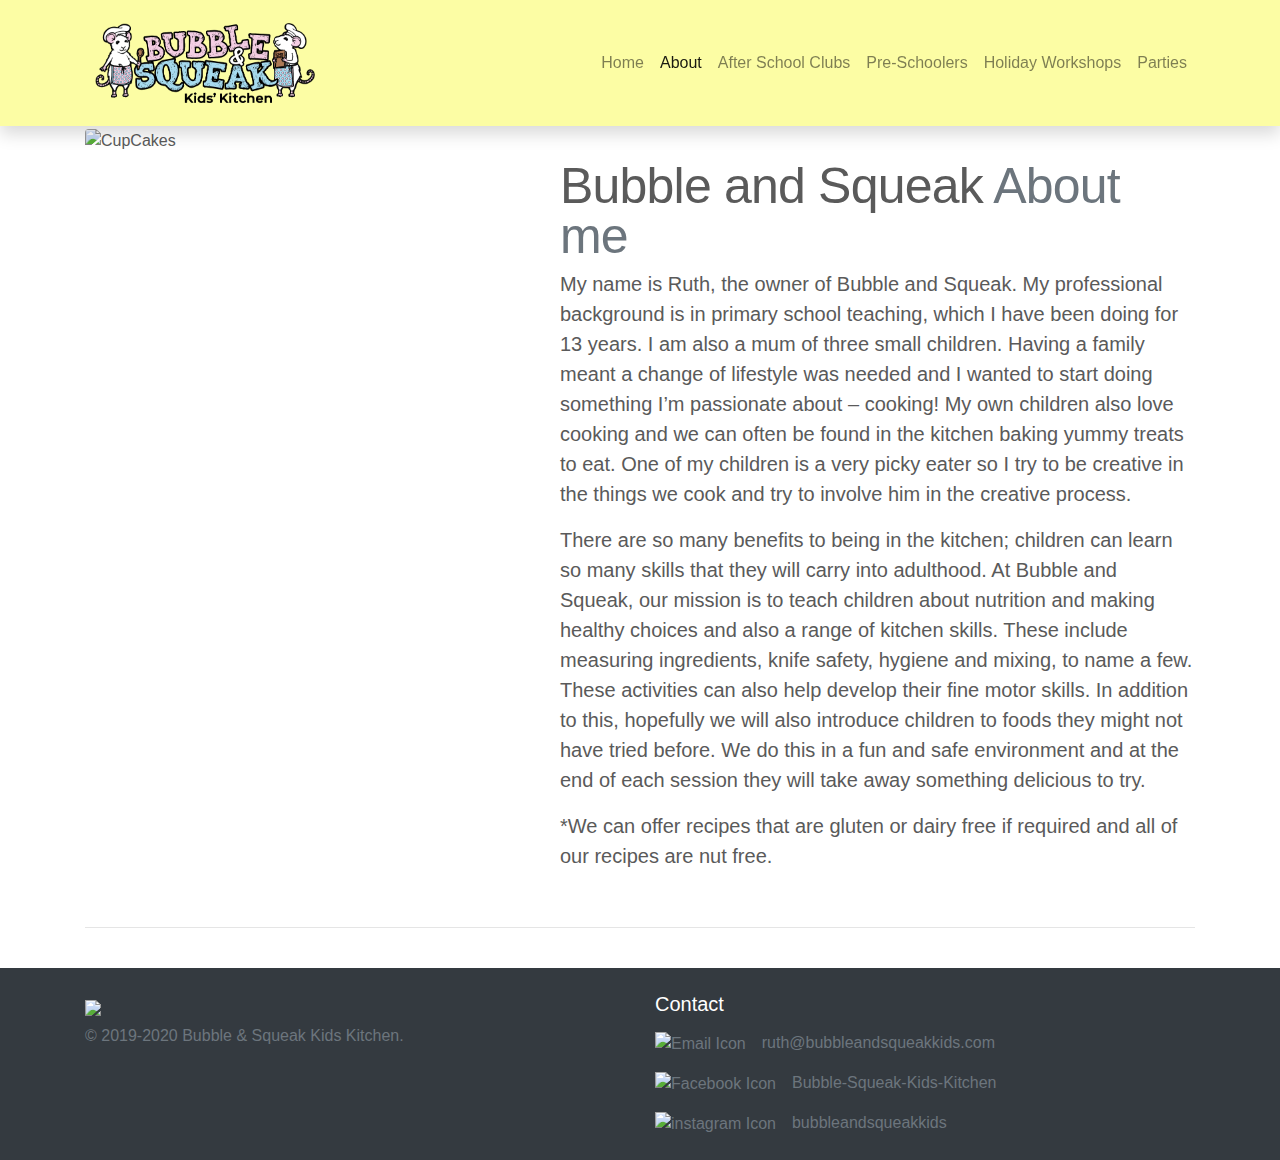
==== about.html @ d747537f "Reverted home page text size change" ====
<!doctype html>
<html lang="en">

<head>
  <meta charset="utf-8">
  <meta name="viewport" content="width=device-width, initial-scale=1, shrink-to-fit=no">
  <meta name="description" content="">
  <meta name="author" content="Thomas Brace">
  <title>Bubble & Squeak Kids' Kitchen</title>

  <!-- Bootstrap core CSS -->
  <link href="https://stackpath.bootstrapcdn.com/bootstrap/4.4.1/css/bootstrap.min.css" rel="stylesheet" integrity="sha384-Vkoo8x4CGsO3+Hhxv8T/Q5PaXtkKtu6ug5TOeNV6gBiFeWPGFN9MuhOf23Q9Ifjh" crossorigin="anonymous">

  <!-- Favicons -->
  <link rel="apple-touch-icon" sizes="180x180" href="img/apple-touch-icon.png">
  <link rel="icon" type="image/png" sizes="32x32" href="img/favicon-32x32.png">
  <link rel="icon" type="image/png" sizes="16x16" href="img/favicon-16x16.png">
  <link rel="manifest" href="img/site.webmanifest">
  <link rel="mask-icon" href="img/safari-pinned-tab.svg" color="#fcfda4">
  <meta name="msapplication-TileColor" content="#fcfda4">
  <meta name="theme-color" content="#fcfda4">

  <style>
      .featurette-heading {
          margin-top: 0rem;
      }
      .navbar
      {
        background-color: #fcfda4 !important;
      }
      .navbar #logo {
        height: 100px;
        transition: 0.4s;
      }
      .featurette .frame{
        overflow: hidden;
        position: relative;
        padding-bottom: 100%;
      }
      .frame img{
        position: absolute;
        height: 100%;
      }
    </style>
    <!-- Custom styles for this template -->
    <link href="css/style.css" rel="stylesheet">

    <!-- Global site tag (gtag.js) - Google Analytics -->
    <script async src="https://www.googletagmanager.com/gtag/js?id=UA-159951151-1"></script>
    <script>
      window.dataLayer = window.dataLayer || [];
      function gtag(){dataLayer.push(arguments);}
      gtag('js', new Date());

      gtag('config', 'UA-159951151-1');
    </script>
</head>

<body>
  <!-- Navigation -->
  <nav class="navbar navbar-expand-lg navbar-light bg-light shadow fixed-top">
    <div class="container">
      <a class="navbar-brand" href="#">
        <img id="logo" src="img/B&S_Full_Transparent.png" alt="">
      </a>
      <button class="navbar-toggler" type="button" data-toggle="collapse" data-target="#navbarResponsive" aria-controls="navbarResponsive" aria-expanded="false" aria-label="Toggle navigation">
        <span class="navbar-toggler-icon"></span>
      </button>
      <div class="collapse navbar-collapse" id="navbarResponsive">
        <ul class="navbar-nav ml-auto">
          <li class="nav-item">
            <a class="nav-link" href="index.html">Home</a>
          </li>
          <li class="nav-item active">
            <a class="nav-link" href="about.html">About
              <span class="sr-only">(current)</span>
            </a>
          </li>
          <li class="nav-item">
            <a class="nav-link" href="AfterSchool.html">After School Clubs</a>
          </li>
          <li class="nav-item">
            <a class="nav-link" href="PreSchoolers.html">Pre-Schoolers
            </a>
          </li>
          <li class="nav-item">
            <a class="nav-link" href="HolidayClubs.html">Holiday Workshops</a>
          </li>
          <li class="nav-item">
            <a class="nav-link" href="Parties.html">Parties</a>
          </li>

        </ul>
      </div>
    </div>
  </nav>

  <main role="main">

    <!-- Page Content -->
    <!-- Marketing messaging and featurettes
     ================================================== -->
    <!-- Wrap the rest of the page in another container to center all the content. -->

    <div class="container marketing">

      <!-- START THE FEATURETTES -->

      <hr class="featurette-divider">

      <div class="row featurette">
        <div class="col-md-7 order-md-2">
          <h2 class="featurette-heading">Bubble and Squeak <span class="text-muted">About me</span></h2>
          <p class="lead">My name is Ruth, the owner of Bubble and Squeak.  My professional background is in primary school teaching, which I have been doing for 13 years.  I am also a mum of three small children.  Having a family meant a change of lifestyle was needed and I wanted to start doing something I’m passionate about – cooking!  My own children also love cooking and we can often be found in the kitchen baking yummy treats to eat.  One of my children is a very picky eater so I try to be creative in the things we cook and try to involve him in the creative process.</p>
          <p class="lead">There are so many benefits to being in the kitchen; children can learn so many skills that they will carry into adulthood.  At Bubble and Squeak, our mission is to teach children about nutrition and making healthy choices and also a range of kitchen skills.  These include measuring ingredients, knife safety, hygiene and mixing, to name a few.  These activities can also help develop their fine motor skills. In addition to this, hopefully we will also introduce children to foods they might not have tried before.  We do this in a fun and safe environment and at the end of each session they will take away something delicious to try.</p>
          <p class="lead">*We can offer recipes that are gluten or dairy free if required and all of our recipes are nut free.</p>
        </div>
        <div class="col-md-5 order-md-1">
          <div class="frame" width=500px height=500px>
            <img src="img/hannah-tasker-ZBkH8G4_yyE-unsplash.jpg" class="rounded" alt="CupCakes">
          </div>
        </div>
      </div>

      <hr class="featurette-divider">

      <!-- /END THE FEATURETTES -->

    </div><!-- /.container -->
  </main>


  <!-- FOOTER -->
  <footer class="page-footer pt-4 bg-dark text-white">
    <div class="container">
      <div class="row">
        <div class="col-12 col-md">
          <img class="social" src="img/favicon.ico"></img>
          <ul class="list-unstyled text-small">
            <li><span class="text-muted">&copy; 2019-2020 Bubble & Squeak Kids Kitchen.</span></li>
          </ul>
        </div>
        <div class="col-12 col-md">
          <h5>Contact</h5>
          <ul class="list-unstyled text-small">
            <li>
              <a class="text-muted" href="mailto:ruth@bubbleandsqueakkids.com?subject=Enquiry">
                <img src="img/Email_White.png" class="social" alt="Email Icon">ruth@bubbleandsqueakkids.com
              </a>
            </li>
            <li>
              <a class="text-muted" href="https://www.facebook.com/Bubble-Squeak-Kids-Kitchen-102917904617053/" target="_blank">
                <img src="img/f_logo_RGB-White_58.png" class="social" alt="Facebook Icon">Bubble-Squeak-Kids-Kitchen
              </a>
            </li>
            <li>
              <a class="text-muted" href="https://www.instagram.com/bubbleandsqueakkids" target="_blank">
                <img src="img/glyph-logo_May2016_White.png" class="social" alt="instagram Icon">bubbleandsqueakkids
              </a>
            </li>
          </ul>
        </div>
      </div>
    </div>
  </footer>

  <!-- Bootstrap's js requires jquery - needed for the nav bar collapse -->
  <script src="https://code.jquery.com/jquery-3.2.1.slim.min.js" integrity="sha384-KJ3o2DKtIkvYIK3UENzmM7KCkRr/rE9/Qpg6aAZGJwFDMVNA/GpGFF93hXpG5KkN" crossorigin="anonymous"></script>
  <script src="https://stackpath.bootstrapcdn.com/bootstrap/4.4.1/js/bootstrap.min.js" integrity="sha384-wfSDF2E50Y2D1uUdj0O3uMBJnjuUD4Ih7YwaYd1iqfktj0Uod8GCExl3Og8ifwB6" crossorigin="anonymous"></script>
  <script>
    // When the user scrolls down 80px from the top of the document, resize logo size
    window.onscroll = function() {
      scrollFunction()
    };

    function scrollFunction() {
      if (document.body.scrollTop > 80 || document.documentElement.scrollTop > 80) {
        document.getElementById("logo").style.height = "50px";
      } else {
        document.getElementById("logo").style.height = "100px";
      }
    }
  </script>
</body>

</html>
---- css/style.css ----
/* GLOBAL STYLES
-------------------------------------------------- */
/* Padding below the footer and lighter body text */

body {
  padding-top: 3rem;
  padding-bottom: none;
  color: #5a5a5a;
}

/* FOOTER
-------------------------------------------------- */
.social {
  width: 2.5rem;
  margin-right: 1rem;
  margin-top: 0.5rem;
  margin-bottom: 0.5rem;
}

/* MARKETING CONTENT
-------------------------------------------------- */

/* Center align the text within the three columns below the carousel */
.marketing .col-lg-4 {
  margin-bottom: 1.5rem;
  text-align: center;
}
.marketing h2 {
  font-weight: 400;
}
.marketing .col-lg-4 p {
  margin-right: .75rem;
  margin-left: .75rem;
}


/* Featurettes
------------------------- */

.featurette-divider {
  margin: 2.5rem 0; /* Space out the Bootstrap <hr> more */
}

/* Thin out the marketing headings */
.featurette-heading {
  font-weight: 300;
  line-height: 1;
  letter-spacing: -.05rem;
}


/* RESPONSIVE CSS
-------------------------------------------------- */

@media (min-width: 40em) {
  /* Bump up size of carousel content */
  .carousel-caption p {
    margin-bottom: 1.25rem;
    font-size: 1.25rem;
    line-height: 1.4;
  }

  .featurette-heading {
    font-size: 50px;
  }
}

@media (min-width: 62em) {
  .featurette-heading {
    margin-top: 2rem;
  }
}
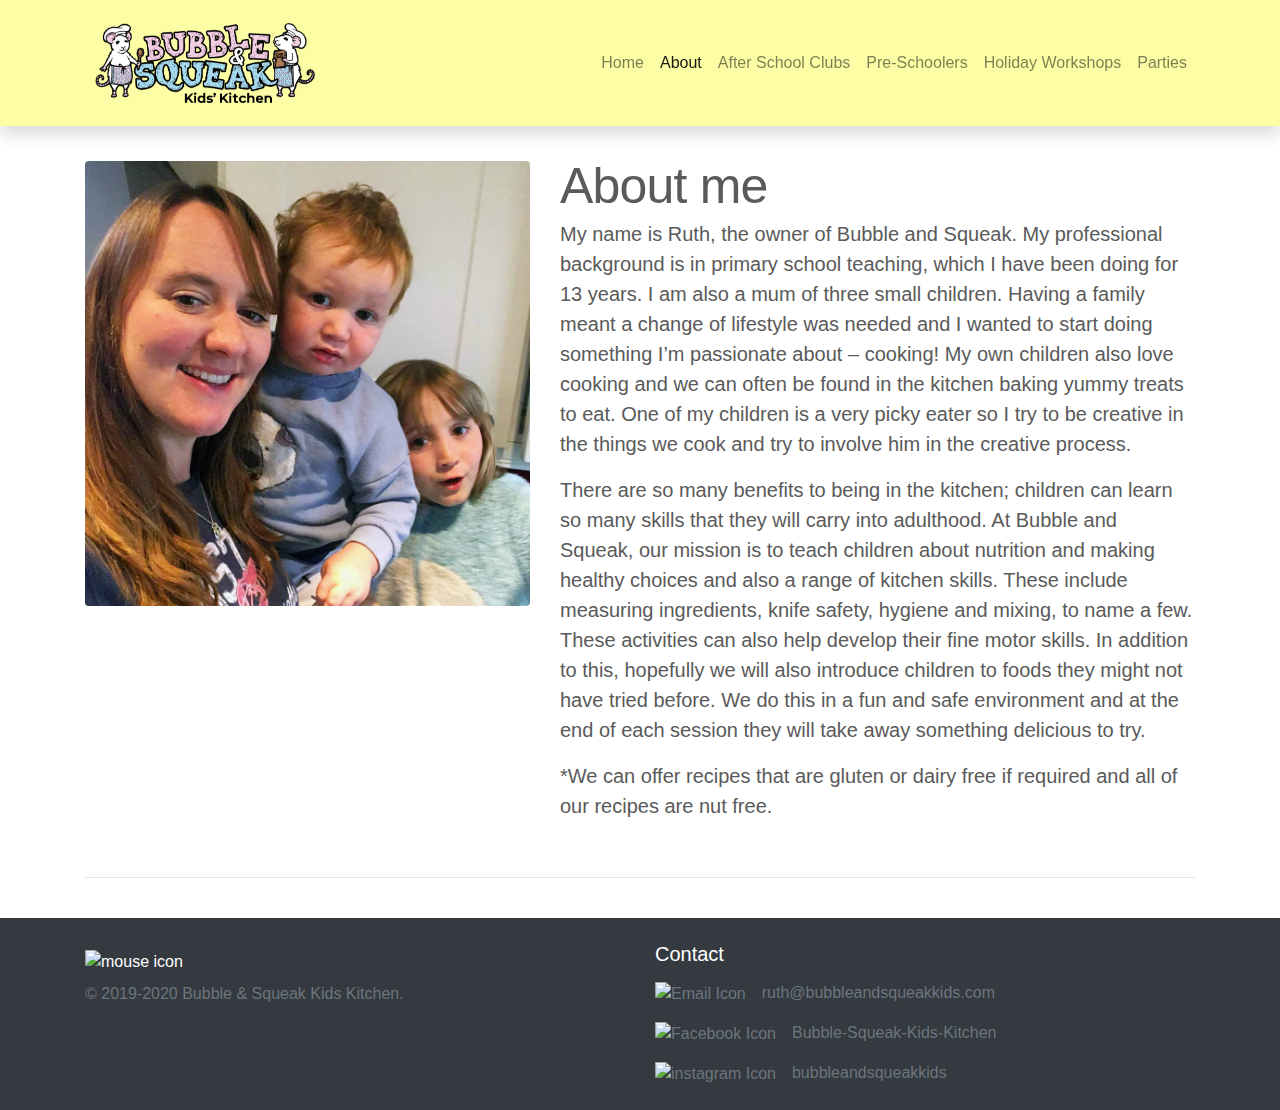
==== commit a6a759c9: "Spellings" ====
--- a/about.html
+++ b/about.html
@@ -54,14 +54,18 @@
 
       gtag('config', 'UA-159951151-1');
     </script>
+
+    <link rel="stylesheet" type="text/css" href="//wpcc.io/lib/1.0.2/cookieconsent.min.css"/>
+    <script src="//wpcc.io/lib/1.0.2/cookieconsent.min.js"></script>
+    <script>window.addEventListener("load", function(){window.wpcc.init({"border":"thin","corners":"small","colors":{"popup":{"background":"#fcfda4","text":"#5a5a5a","border":"#e0bc57"},"button":{"background":"#f6cdf3","text":"#5a5a5a"}},"position":"bottom","content":{"href":"https://www.bubbleandsqueakkids.com/cookies.html"}})});</script>
 </head>
 
 <body>
   <!-- Navigation -->
   <nav class="navbar navbar-expand-lg navbar-light bg-light shadow fixed-top">
     <div class="container">
-      <a class="navbar-brand" href="#">
-        <img id="logo" src="img/B&S_Full_Transparent.png" alt="">
+      <a class="navbar-brand" href="index.html">
+        <img id="logo" src="img/B&S_Full_Transparent.png" alt="Bubble and Squeak log">
       </a>
       <button class="navbar-toggler" type="button" data-toggle="collapse" data-target="#navbarResponsive" aria-controls="navbarResponsive" aria-expanded="false" aria-label="Toggle navigation">
         <span class="navbar-toggler-icon"></span>
@@ -95,7 +99,7 @@
     </div>
   </nav>
 
-  <main role="main">
+  <main>
 
     <!-- Page Content -->
     <!-- Marketing messaging and featurettes
@@ -110,14 +114,14 @@
 
       <div class="row featurette">
         <div class="col-md-7 order-md-2">
-          <h2 class="featurette-heading">Bubble and Squeak <span class="text-muted">About me</span></h2>
+          <h2 class="featurette-heading">About me</h2>
           <p class="lead">My name is Ruth, the owner of Bubble and Squeak.  My professional background is in primary school teaching, which I have been doing for 13 years.  I am also a mum of three small children.  Having a family meant a change of lifestyle was needed and I wanted to start doing something I’m passionate about – cooking!  My own children also love cooking and we can often be found in the kitchen baking yummy treats to eat.  One of my children is a very picky eater so I try to be creative in the things we cook and try to involve him in the creative process.</p>
           <p class="lead">There are so many benefits to being in the kitchen; children can learn so many skills that they will carry into adulthood.  At Bubble and Squeak, our mission is to teach children about nutrition and making healthy choices and also a range of kitchen skills.  These include measuring ingredients, knife safety, hygiene and mixing, to name a few.  These activities can also help develop their fine motor skills. In addition to this, hopefully we will also introduce children to foods they might not have tried before.  We do this in a fun and safe environment and at the end of each session they will take away something delicious to try.</p>
           <p class="lead">*We can offer recipes that are gluten or dairy free if required and all of our recipes are nut free.</p>
         </div>
         <div class="col-md-5 order-md-1">
           <div class="frame" width=500px height=500px>
-            <img src="img/hannah-tasker-ZBkH8G4_yyE-unsplash.jpg" class="rounded" alt="CupCakes">
+            <img src="img/About_Me.jpeg" class="rounded" alt="Ruth Brace">
           </div>
         </div>
       </div>
@@ -135,7 +139,7 @@
     <div class="container">
       <div class="row">
         <div class="col-12 col-md">
-          <img class="social" src="img/favicon.ico"></img>
+          <img class="social" src="img/favicon.ico" alt="mouse icon">
           <ul class="list-unstyled text-small">
             <li><span class="text-muted">&copy; 2019-2020 Bubble & Squeak Kids Kitchen.</span></li>
           </ul>
--- a/css/style.css
+++ b/css/style.css
@@ -47,7 +47,9 @@
   line-height: 1;
   letter-spacing: -.05rem;
 }
-
+.featurette .frame {
+    margin-top: 2rem;
+}
 
 /* RESPONSIVE CSS
 -------------------------------------------------- */
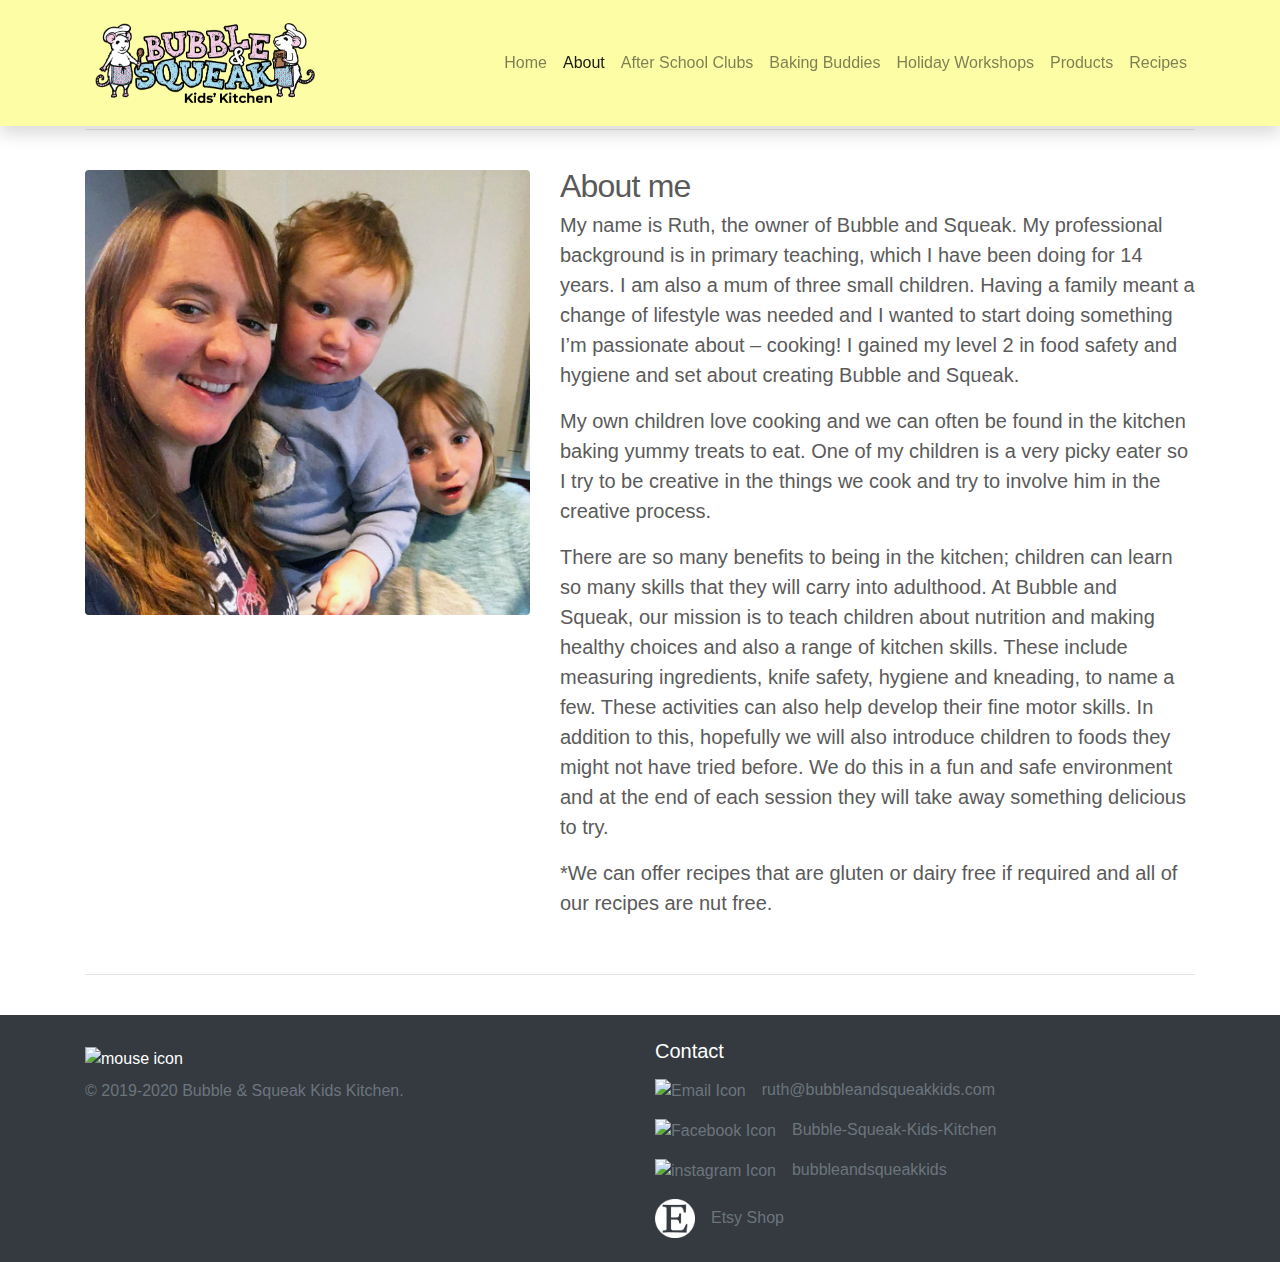
==== commit 8d1c6918: "Products page added" ====
--- a/about.html
+++ b/about.html
@@ -47,6 +47,14 @@
 
     <!-- Global site tag (gtag.js) - Google Analytics -->
     <script async src="https://www.googletagmanager.com/gtag/js?id=UA-159951151-1"></script>
+    <!-- Google Tag Manager -->
+    <script>(function(w,d,s,l,i){w[l]=w[l]||[];w[l].push({'gtm.start':
+    new Date().getTime(),event:'gtm.js'});var f=d.getElementsByTagName(s)[0],
+    j=d.createElement(s),dl=l!='dataLayer'?'&l='+l:'';j.async=true;j.src=
+    'https://www.googletagmanager.com/gtm.js?id='+i+dl;f.parentNode.insertBefore(j,f);
+    })(window,document,'script','dataLayer','GTM-W56TCQ7');</script>
+    <!-- End Google Tag Manager -->
+
     <script>
       window.dataLayer = window.dataLayer || [];
       function gtag(){dataLayer.push(arguments);}
@@ -61,6 +69,12 @@
 </head>
 
 <body>
+
+  <!-- Google Tag Manager (noscript) -->
+<noscript><iframe src="https://www.googletagmanager.com/ns.html?id=GTM-W56TCQ7"
+height="0" width="0" style="display:none;visibility:hidden"></iframe></noscript>
+<!-- End Google Tag Manager (noscript) -->
+
   <!-- Navigation -->
   <nav class="navbar navbar-expand-lg navbar-light bg-light shadow fixed-top">
     <div class="container">
@@ -84,14 +98,16 @@
             <a class="nav-link" href="AfterSchool.html">After School Clubs</a>
           </li>
           <li class="nav-item">
-            <a class="nav-link" href="PreSchoolers.html">Pre-Schoolers
-            </a>
+            <a class="nav-link" href="BakingBuddies.html">Baking Buddies</a>
           </li>
           <li class="nav-item">
             <a class="nav-link" href="HolidayClubs.html">Holiday Workshops</a>
           </li>
           <li class="nav-item">
-            <a class="nav-link" href="Parties.html">Parties</a>
+            <a class="nav-link" href="Products.html">Products</a>
+          </li>
+          <li class="nav-item">
+            <a class="nav-link" href="recipes.html">Recipes</a>
           </li>
 
         </ul>
@@ -111,12 +127,14 @@
       <!-- START THE FEATURETTES -->
 
       <hr class="featurette-divider">
+      <hr class="featurette-divider">
 
       <div class="row featurette">
         <div class="col-md-7 order-md-2">
           <h2 class="featurette-heading">About me</h2>
-          <p class="lead">My name is Ruth, the owner of Bubble and Squeak.  My professional background is in primary school teaching, which I have been doing for 13 years.  I am also a mum of three small children.  Having a family meant a change of lifestyle was needed and I wanted to start doing something I’m passionate about – cooking!  My own children also love cooking and we can often be found in the kitchen baking yummy treats to eat.  One of my children is a very picky eater so I try to be creative in the things we cook and try to involve him in the creative process.</p>
-          <p class="lead">There are so many benefits to being in the kitchen; children can learn so many skills that they will carry into adulthood.  At Bubble and Squeak, our mission is to teach children about nutrition and making healthy choices and also a range of kitchen skills.  These include measuring ingredients, knife safety, hygiene and mixing, to name a few.  These activities can also help develop their fine motor skills. In addition to this, hopefully we will also introduce children to foods they might not have tried before.  We do this in a fun and safe environment and at the end of each session they will take away something delicious to try.</p>
+          <p class="lead">My name is Ruth, the owner of Bubble and Squeak. My professional background is in primary teaching, which I have been doing for 14 years. I am also a mum of three small children. Having a family meant a change of lifestyle was needed and I wanted to start doing something I’m passionate about – cooking! I gained my level 2 in food safety and hygiene and set about creating Bubble and Squeak.</p>
+          <p class="lead">My own children love cooking and we can often be found in the kitchen baking yummy treats to eat. One of my children is a very picky eater so I try to be creative in the things we cook and try to involve him in the creative process.</p>
+          <p class="lead">There are so many benefits to being in the kitchen; children can learn so many skills that they will carry into adulthood. At Bubble and Squeak, our mission is to teach children about nutrition and making healthy choices and also a range of kitchen skills. These include measuring ingredients, knife safety, hygiene and kneading, to name a few. These activities can also help develop their fine motor skills. In addition to this, hopefully we will also introduce children to foods they might not have tried before. We do this in a fun and safe environment and at the end of each session they will take away something delicious to try.</p>
           <p class="lead">*We can offer recipes that are gluten or dairy free if required and all of our recipes are nut free.</p>
         </div>
         <div class="col-md-5 order-md-1">
@@ -162,6 +180,11 @@
                 <img src="img/glyph-logo_May2016_White.png" class="social" alt="instagram Icon">bubbleandsqueakkids
               </a>
             </li>
+            <li>
+              <a class="text-muted" href="https://www.etsy.com/uk/shop/BubbleandSqueakBake" target="_blank">
+                <img src="img/Etsy_Logo.png" class="social" alt="Etsy Icon">Etsy Shop
+              </a>
+            </li>
           </ul>
         </div>
       </div>
--- a/css/style.css
+++ b/css/style.css
@@ -6,6 +6,12 @@
   padding-top: 3rem;
   padding-bottom: none;
   color: #5a5a5a;
+}
+
+/* masthead
+-------------------------------------------------- */
+.masthead {
+  color: #191919;
 }
 
 /* FOOTER
@@ -47,9 +53,26 @@
   line-height: 1;
   letter-spacing: -.05rem;
 }
-.featurette .frame {
-    margin-top: 2rem;
+
+/* recipe cards
+------------------------- */
+
+.card-columns {
+  @include media-breakpoint-only(m) {
+    column-count: 4;
+  }
+  @include media-breakpoint-only(lg) {
+    column-count: 5;
+  }
+  @include media-breakpoint-only(xl) {
+    column-count: 6;
+  }
 }
+.btn-outline-secondary:hover {
+    color: #6c757d !important;
+    background-color: #fff !important;
+    border-color: #6c757d;
+    box-shadow: 0 0 0 0.2rem rgba(108,117,125,.5);
 
 /* RESPONSIVE CSS
 -------------------------------------------------- */
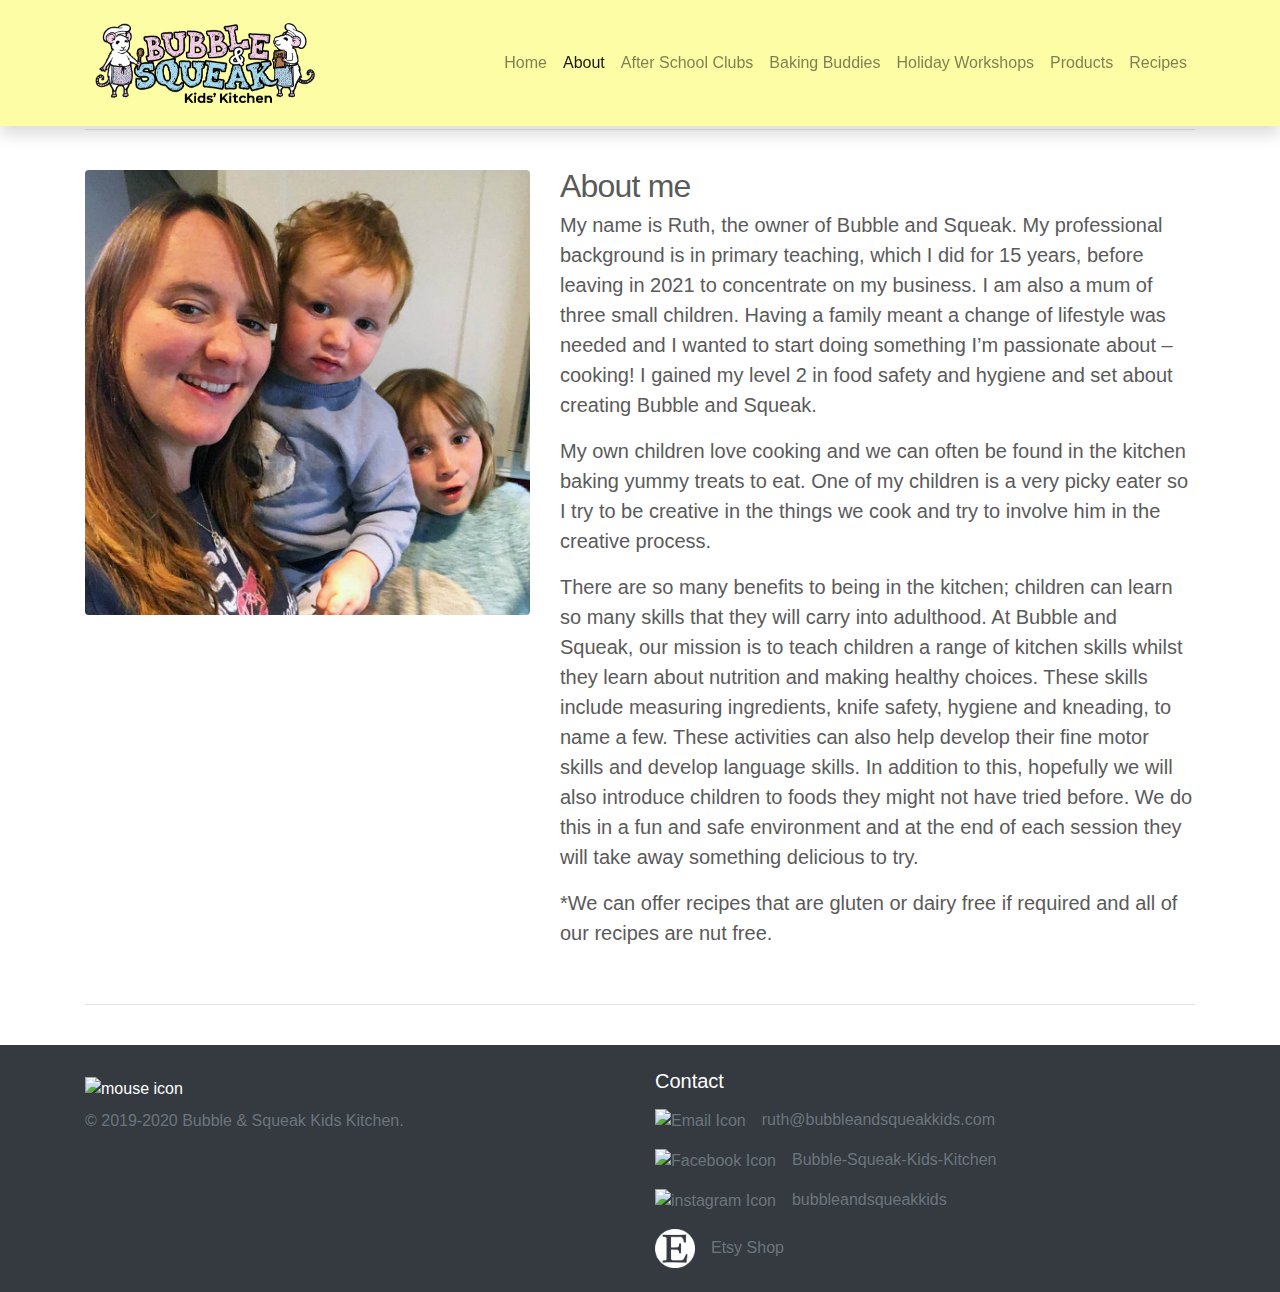
==== commit dbd86b05: "Text updates" ====
--- a/about.html
+++ b/about.html
@@ -132,9 +132,9 @@
       <div class="row featurette">
         <div class="col-md-7 order-md-2">
           <h2 class="featurette-heading">About me</h2>
-          <p class="lead">My name is Ruth, the owner of Bubble and Squeak. My professional background is in primary teaching, which I have been doing for 14 years. I am also a mum of three small children. Having a family meant a change of lifestyle was needed and I wanted to start doing something I’m passionate about – cooking! I gained my level 2 in food safety and hygiene and set about creating Bubble and Squeak.</p>
+          <p class="lead">My name is Ruth, the owner of Bubble and Squeak. My professional background is in primary teaching, which I did for 15 years, before leaving in 2021 to concentrate on my business. I am also a mum of three small children. Having a family meant a change of lifestyle was needed and I wanted to start doing something I’m passionate about – cooking! I gained my level 2 in food safety and hygiene and set about creating Bubble and Squeak.</p>
           <p class="lead">My own children love cooking and we can often be found in the kitchen baking yummy treats to eat. One of my children is a very picky eater so I try to be creative in the things we cook and try to involve him in the creative process.</p>
-          <p class="lead">There are so many benefits to being in the kitchen; children can learn so many skills that they will carry into adulthood. At Bubble and Squeak, our mission is to teach children about nutrition and making healthy choices and also a range of kitchen skills. These include measuring ingredients, knife safety, hygiene and kneading, to name a few. These activities can also help develop their fine motor skills. In addition to this, hopefully we will also introduce children to foods they might not have tried before. We do this in a fun and safe environment and at the end of each session they will take away something delicious to try.</p>
+          <p class="lead">There are so many benefits to being in the kitchen; children can learn so many skills that they will carry into adulthood. At Bubble and Squeak, our mission is to teach children a range of kitchen skills whilst they learn about nutrition and making healthy choices. These skills include measuring ingredients, knife safety, hygiene and kneading, to name a few. These activities can also help develop their fine motor skills and develop language skills. In addition to this, hopefully we will also introduce children to foods they might not have tried before. We do this in a fun and safe environment and at the end of each session they will take away something delicious to try.</p>
           <p class="lead">*We can offer recipes that are gluten or dairy free if required and all of our recipes are nut free.</p>
         </div>
         <div class="col-md-5 order-md-1">
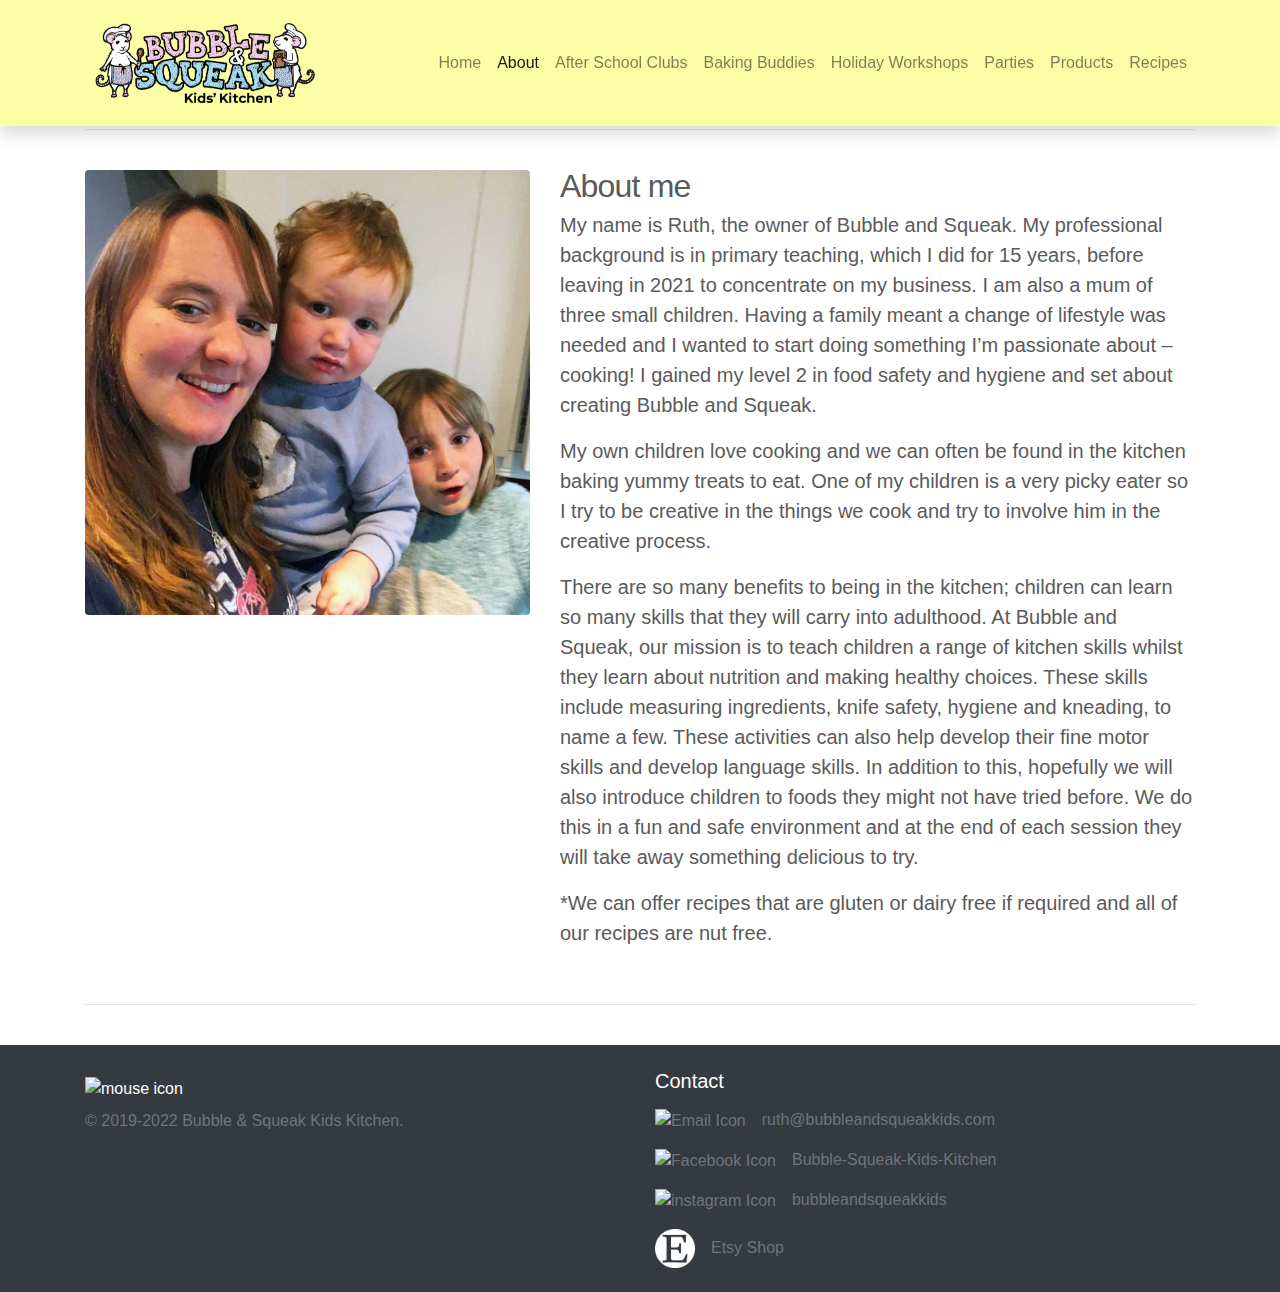
==== commit 09e8938c: "copyright date updated" ====
--- a/about.html
+++ b/about.html
@@ -104,6 +104,9 @@
             <a class="nav-link" href="HolidayClubs.html">Holiday Workshops</a>
           </li>
           <li class="nav-item">
+            <a class="nav-link" href="Parties.html">Parties</a>
+          </li>
+          <li class="nav-item">
             <a class="nav-link" href="Products.html">Products</a>
           </li>
           <li class="nav-item">
@@ -159,7 +162,7 @@
         <div class="col-12 col-md">
           <img class="social" src="img/favicon.ico" alt="mouse icon">
           <ul class="list-unstyled text-small">
-            <li><span class="text-muted">&copy; 2019-2020 Bubble & Squeak Kids Kitchen.</span></li>
+            <li><span class="text-muted">&copy; 2019-2022 Bubble & Squeak Kids Kitchen.</span></li>
           </ul>
         </div>
         <div class="col-12 col-md">
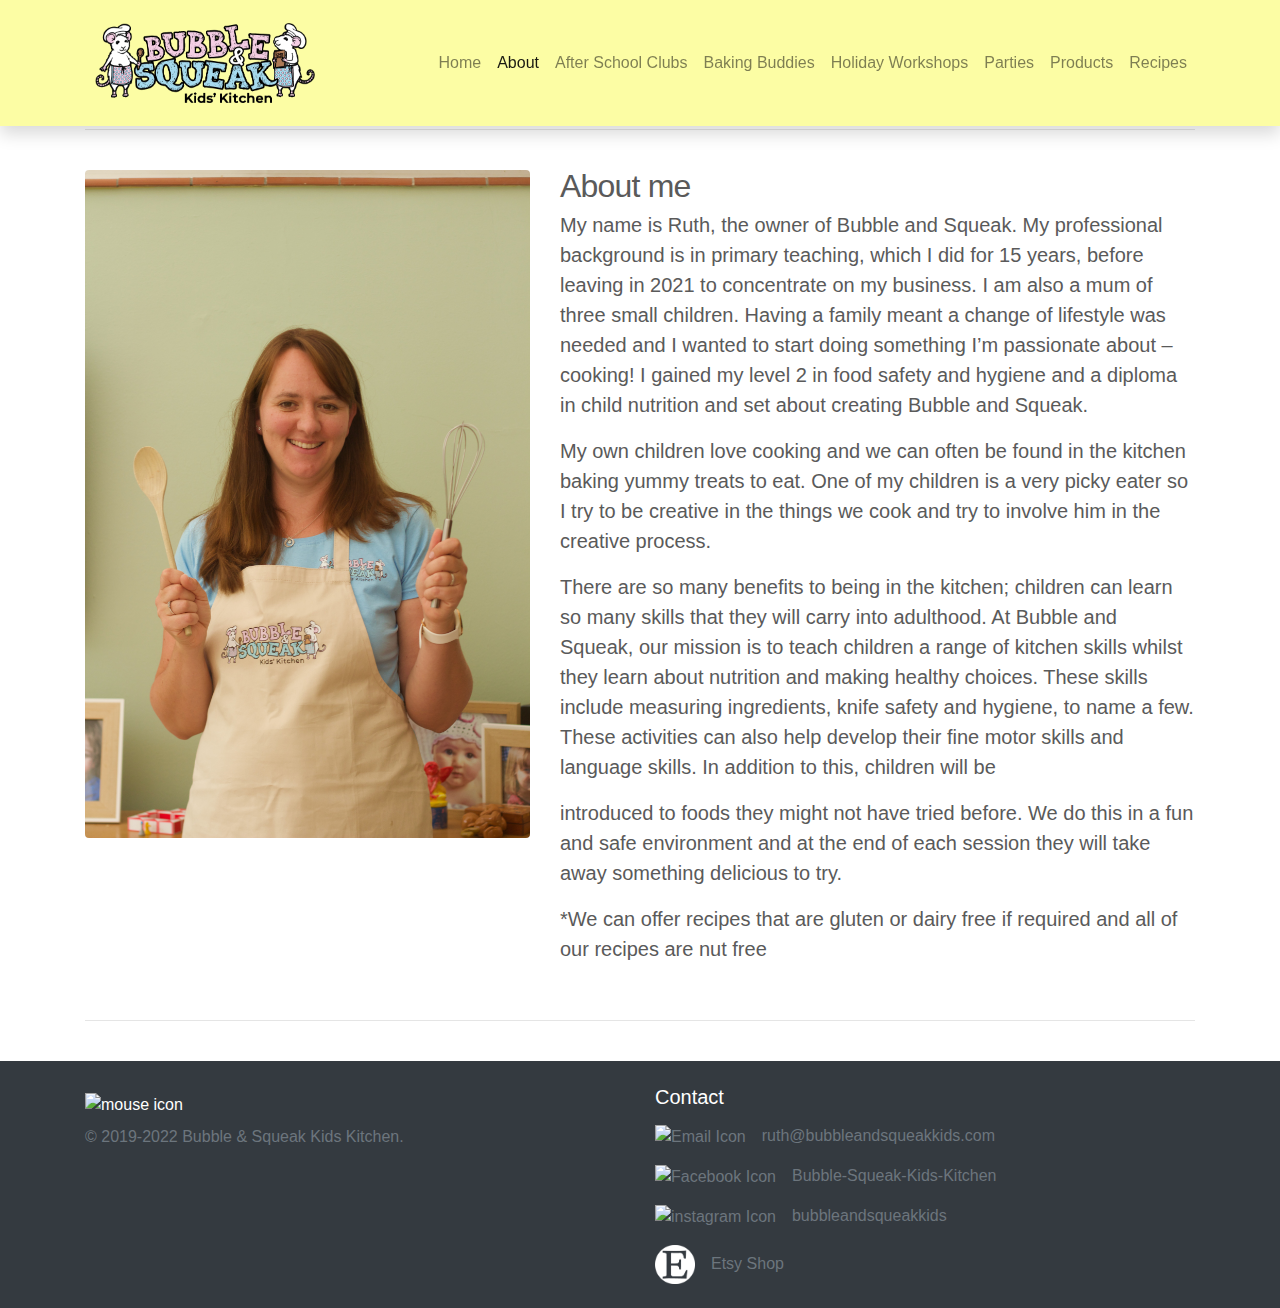
==== commit 1b14af62: "Removed images" ====
--- a/about.html
+++ b/about.html
@@ -19,6 +19,11 @@
   <link rel="mask-icon" href="img/safari-pinned-tab.svg" color="#fcfda4">
   <meta name="msapplication-TileColor" content="#fcfda4">
   <meta name="theme-color" content="#fcfda4">
+
+  <script type="text/javascript">
+    window.heap=window.heap||[],heap.load=function(e,t){window.heap.appid=e,window.heap.config=t=t||{};var r=document.createElement("script");r.type="text/javascript",r.async=!0,r.src="https://cdn.heapanalytics.com/js/heap-"+e+".js";var a=document.getElementsByTagName("script")[0];a.parentNode.insertBefore(r,a);for(var n=function(e){return function(){heap.push([e].concat(Array.prototype.slice.call(arguments,0)))}},p=["addEventProperties","addUserProperties","clearEventProperties","identify","resetIdentity","removeEventProperty","setEventProperties","track","unsetEventProperty"],o=0;o<p.length;o++)heap[p[o]]=n(p[o])};
+    heap.load("116602940");
+  </script>
 
   <style>
       .featurette-heading {
@@ -135,20 +140,20 @@
       <div class="row featurette">
         <div class="col-md-7 order-md-2">
           <h2 class="featurette-heading">About me</h2>
-          <p class="lead">My name is Ruth, the owner of Bubble and Squeak. My professional background is in primary teaching, which I did for 15 years, before leaving in 2021 to concentrate on my business. I am also a mum of three small children. Having a family meant a change of lifestyle was needed and I wanted to start doing something I’m passionate about – cooking! I gained my level 2 in food safety and hygiene and set about creating Bubble and Squeak.</p>
+          <p class="lead">My name is Ruth, the owner of Bubble and Squeak. My professional background is in primary teaching, which I did for 15 years, before leaving in 2021 to concentrate on my business. I am also a mum of three small children. Having a family meant a change of lifestyle was needed and I wanted to start doing something I’m passionate about – cooking! I gained my level 2 in food safety and hygiene and a diploma in child nutrition and set about creating Bubble and Squeak.</p>
           <p class="lead">My own children love cooking and we can often be found in the kitchen baking yummy treats to eat. One of my children is a very picky eater so I try to be creative in the things we cook and try to involve him in the creative process.</p>
-          <p class="lead">There are so many benefits to being in the kitchen; children can learn so many skills that they will carry into adulthood. At Bubble and Squeak, our mission is to teach children a range of kitchen skills whilst they learn about nutrition and making healthy choices. These skills include measuring ingredients, knife safety, hygiene and kneading, to name a few. These activities can also help develop their fine motor skills and develop language skills. In addition to this, hopefully we will also introduce children to foods they might not have tried before. We do this in a fun and safe environment and at the end of each session they will take away something delicious to try.</p>
-          <p class="lead">*We can offer recipes that are gluten or dairy free if required and all of our recipes are nut free.</p>
+          <p class="lead">There are so many benefits to being in the kitchen; children can learn so many skills that they will carry into adulthood. At Bubble and Squeak, our mission is to teach children a range of kitchen skills whilst they learn about nutrition and making healthy choices. These skills include measuring ingredients, knife safety and hygiene, to name a few. These activities can also help develop their fine motor skills and language skills. In addition to this, children will be <p class="lead">introduced to foods they might not have tried before. We do this in a fun and safe environment and at the end of each session they will take away something delicious to try.</p>
+          <p class="lead">*We can offer recipes that are gluten or dairy free if required and all of our recipes are nut free</p>
+
+
         </div>
         <div class="col-md-5 order-md-1">
-          <div class="frame" width=500px height=500px>
-            <img src="img/About_Me.jpeg" class="rounded" alt="Ruth Brace">
-          </div>
+          <img src="img/IMG_8708 (2).jpeg" class="rounded img-fluid" alt="Ruth Brace">
         </div>
       </div>
 
       <hr class="featurette-divider">
-
+ 
       <!-- /END THE FEATURETTES -->
 
     </div><!-- /.container -->
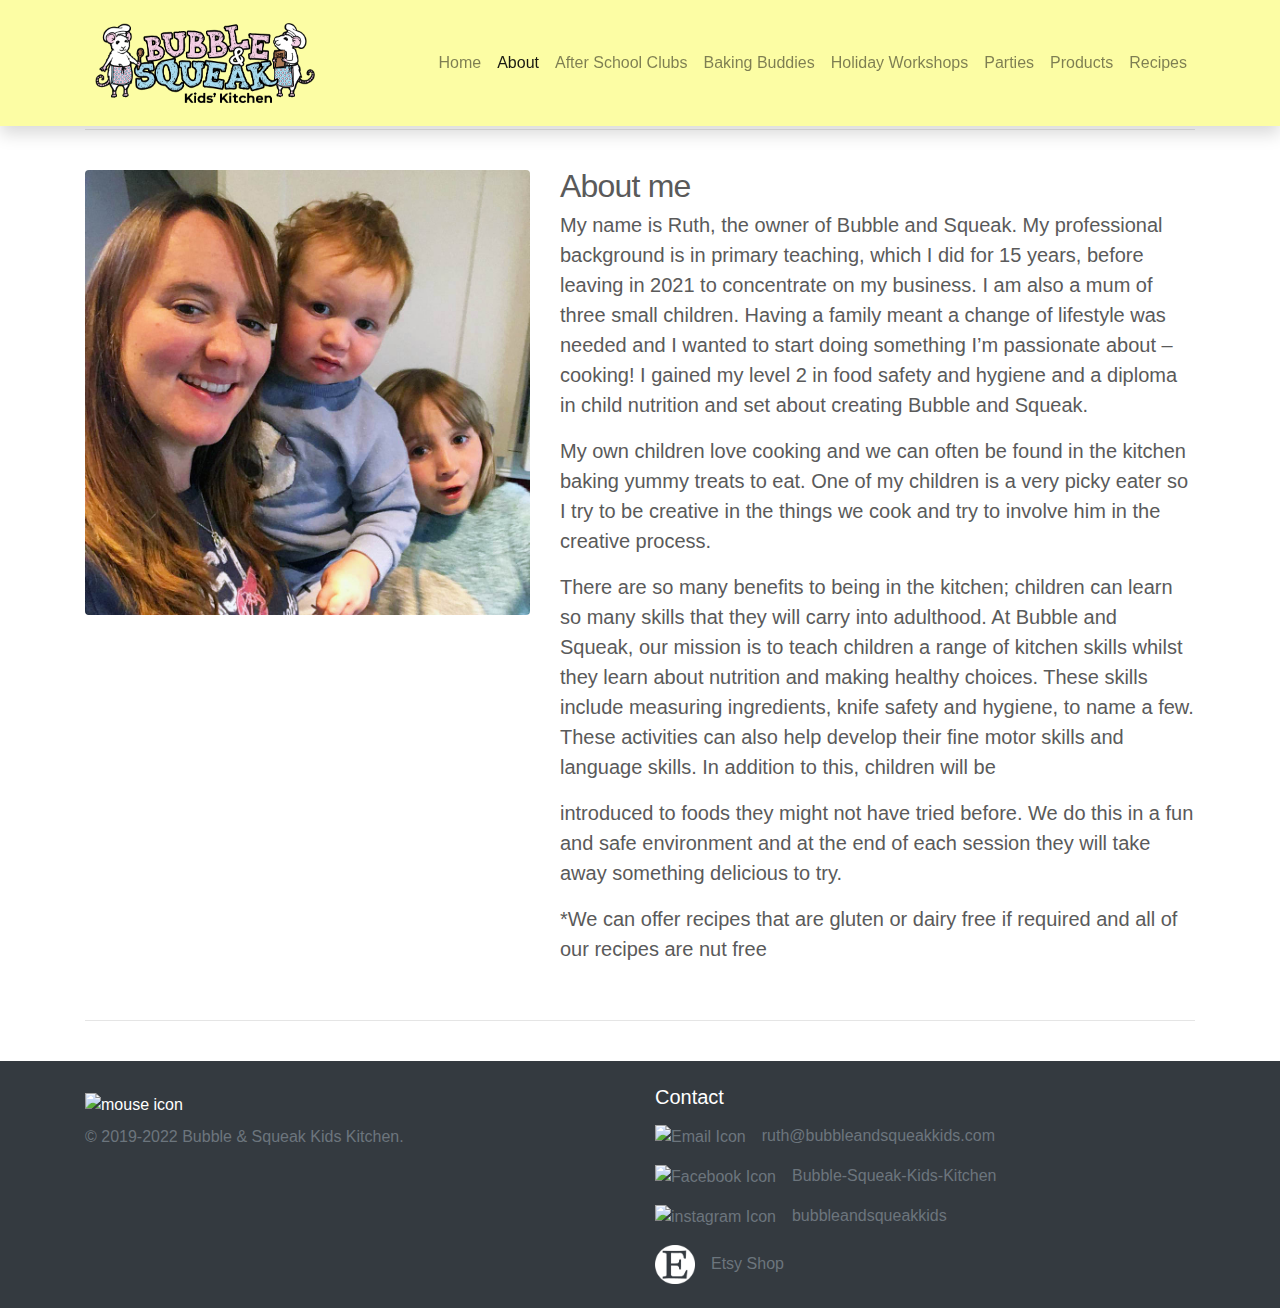
==== commit 22cd5deb: "push issues" ====
--- a/about.html
+++ b/about.html
@@ -148,7 +148,9 @@
 
         </div>
         <div class="col-md-5 order-md-1">
-          <img src="img/IMG_8708 (2).jpeg" class="rounded img-fluid" alt="Ruth Brace">
+          <div class="frame" width=500px height=500px>
+            <img src="img/About_Me.jpeg" class="rounded" alt="Ruth Brace">
+          </div>
         </div>
       </div>
 
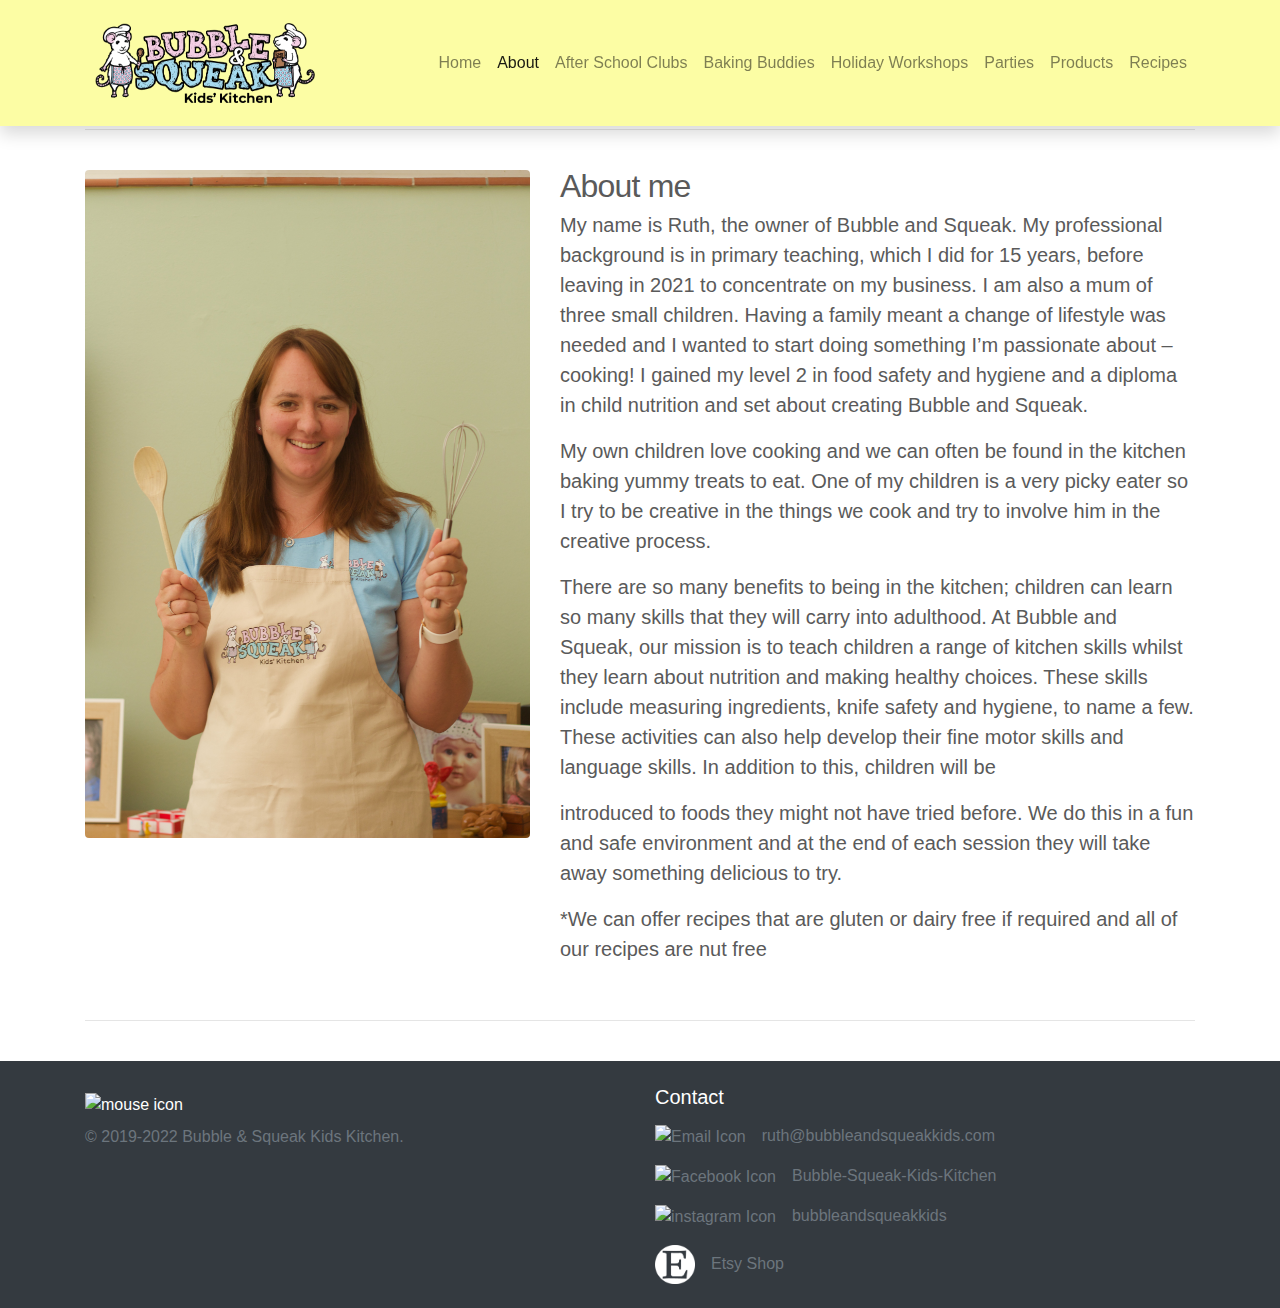
==== commit 4a7ec5f5: "Price updates" ====
--- a/about.html
+++ b/about.html
@@ -148,14 +148,12 @@
 
         </div>
         <div class="col-md-5 order-md-1">
-          <div class="frame" width=500px height=500px>
-            <img src="img/About_Me.jpeg" class="rounded" alt="Ruth Brace">
-          </div>
+          <img src="img/IMG_8708 (2).jpeg" class="rounded img-fluid" alt="Ruth Brace">
         </div>
       </div>
 
       <hr class="featurette-divider">
- 
+
       <!-- /END THE FEATURETTES -->
 
     </div><!-- /.container -->
